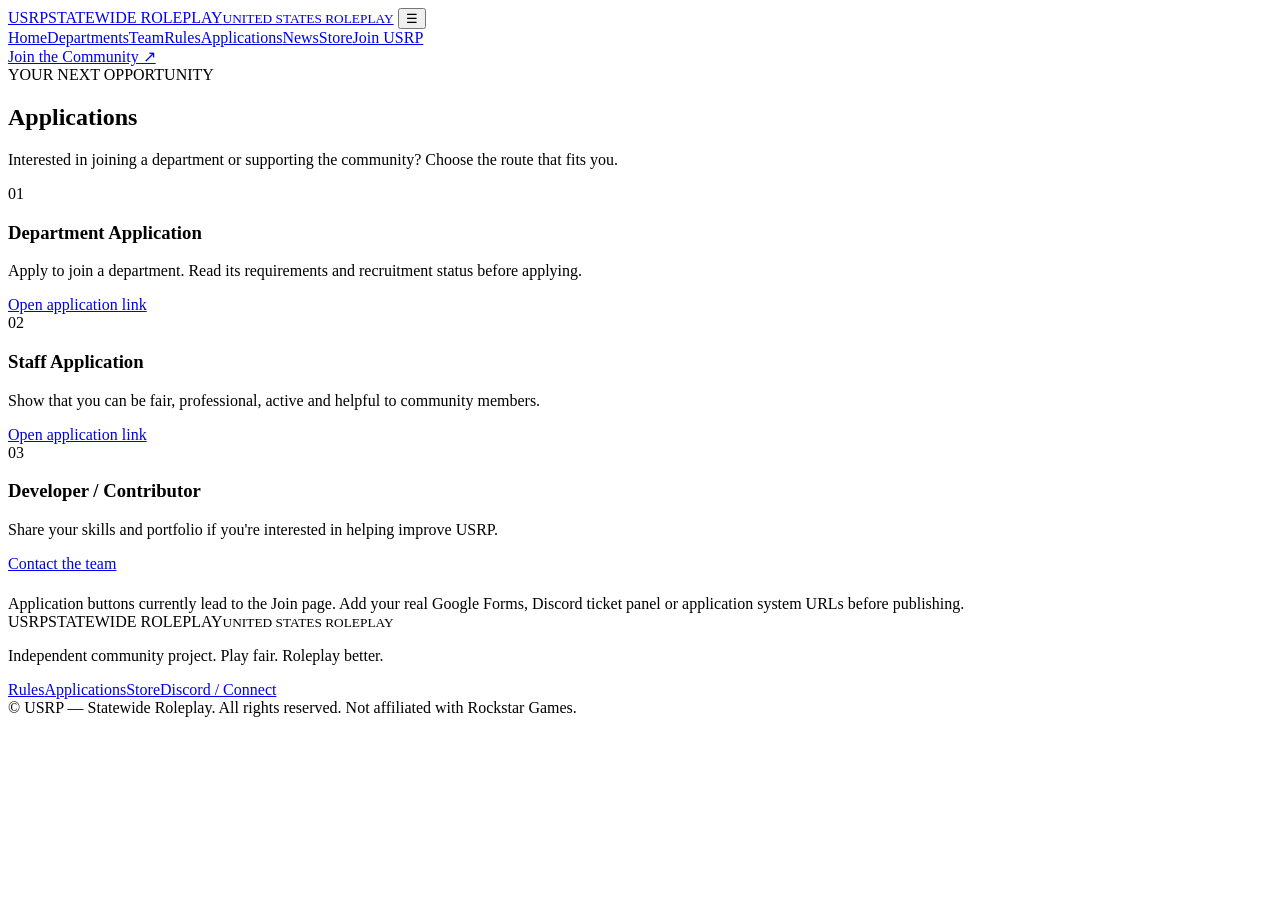
==== applications.html @ fed939ec "Add files via upload" ====
<!doctype html>
<html lang="en"><head><meta charset="utf-8"><meta name="viewport" content="width=device-width, initial-scale=1">
<meta name="theme-color" content="#07111f"><meta name="description" content="USRP — Statewide Roleplay, a community-driven FiveM roleplay experience.">
<title>Applications | USRP — Statewide Roleplay</title><link rel="stylesheet" href="assets/style.css"></head>
<body><header><div class="container nav">
      <a class="brand" href="index.html"><span class="brand-mark">USRP</span><span>STATEWIDE ROLEPLAY<small>UNITED STATES ROLEPLAY</small></span></a>
      <button class="menu-toggle" aria-label="Toggle navigation" aria-expanded="false">☰</button>
      <nav class="nav-links" aria-label="Main navigation"><a href="index.html" class="">Home</a><a href="departments.html" class="">Departments</a><a href="team.html" class="">Team</a><a href="rules.html" class="">Rules</a><a href="applications.html" class="">Applications</a><a href="news.html" class="">News</a><a href="store.html" class="">Store</a><a href="join.html">Join USRP</a></nav>
      <a class="nav-cta" href="join.html">Join the Community ↗</a>
    </div></header><main><section class="page-hero"><div class="container page-heading"><div class="eyebrow">YOUR NEXT OPPORTUNITY</div><h1>Applications</h1><p>Interested in joining a department or supporting the community? Choose the route that fits you.</p></div></section>
<section><div class="container"><div class="grid-3">
<article class="feature"><div class="feature-icon">01</div><h3>Department Application</h3><p>Apply to join a department. Read its requirements and recruitment status before applying.</p><div class="actions"><a class="btn btn-secondary" href="join.html">Open application link</a></div></article>
<article class="feature"><div class="feature-icon">02</div><h3>Staff Application</h3><p>Show that you can be fair, professional, active and helpful to community members.</p><div class="actions"><a class="btn btn-secondary" href="join.html">Open application link</a></div></article>
<article class="feature"><div class="feature-icon">03</div><h3>Developer / Contributor</h3><p>Share your skills and portfolio if you're interested in helping improve USRP.</p><div class="actions"><a class="btn btn-secondary" href="join.html">Contact the team</a></div></article>
</div><div class="notice" style="margin-top:22px">Application buttons currently lead to the Join page. Add your real Google Forms, Discord ticket panel or application system URLs before publishing.</div></div></section></main><footer><div class="container footer-inner">
      <div class="brand"><span class="brand-mark">USRP</span><span>STATEWIDE ROLEPLAY<small>UNITED STATES ROLEPLAY</small><p>Independent community project. Play fair. Roleplay better.</p></span></div>
      <div class="footer-links"><a href="rules.html">Rules</a><a href="applications.html">Applications</a><a href="store.html">Store</a><a href="join.html">Discord / Connect</a></div>
    </div><div class="container small-note">© <span id="year"></span> USRP — Statewide Roleplay. All rights reserved. Not affiliated with Rockstar Games.</div></footer>
    <script src="assets/site.js"></script></body></html>
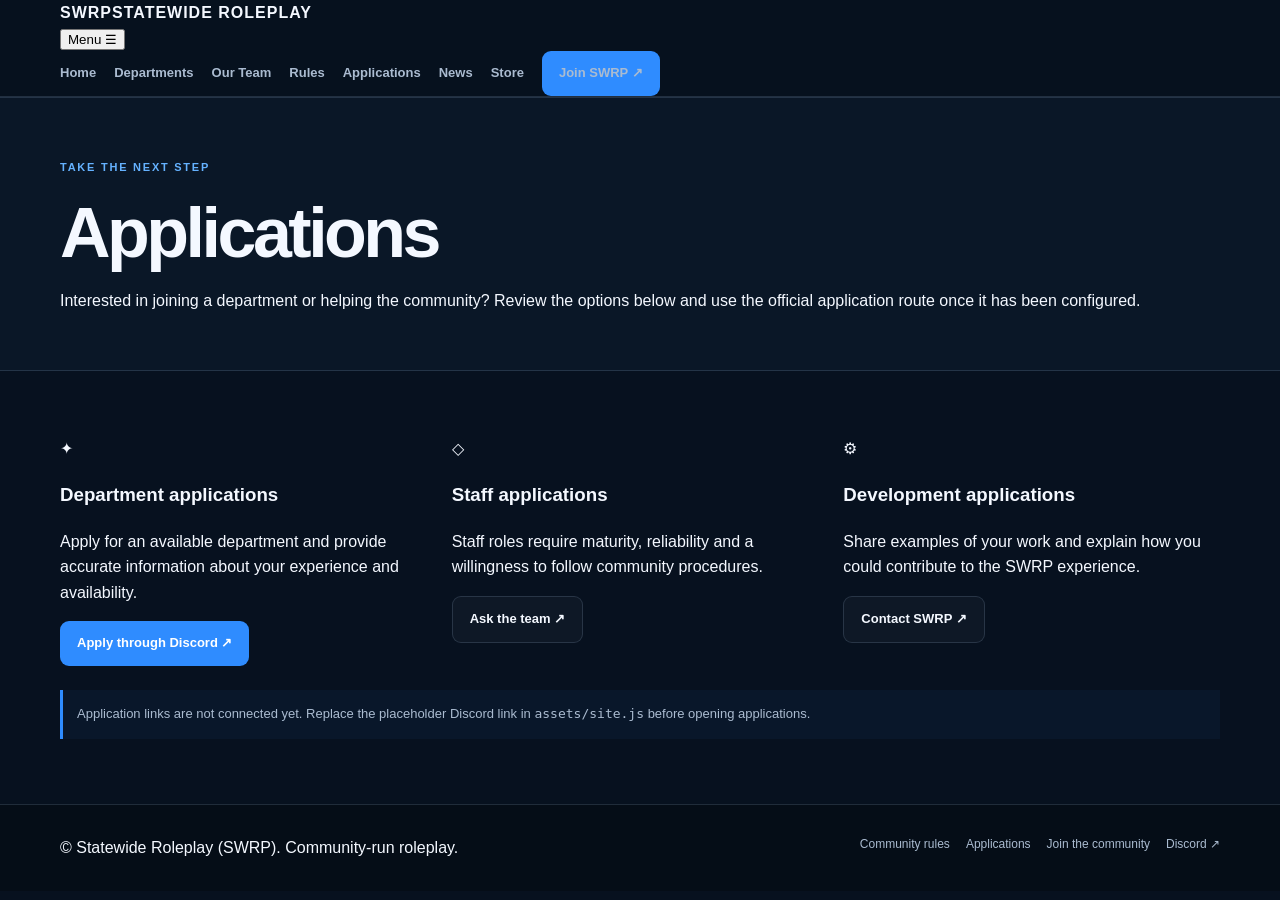
==== commit 02e0b7c6: "Add files via upload" ====
--- a/applications.html
+++ b/applications.html
@@ -1,19 +1,61 @@
 <!doctype html>
-<html lang="en"><head><meta charset="utf-8"><meta name="viewport" content="width=device-width, initial-scale=1">
-<meta name="theme-color" content="#07111f"><meta name="description" content="USRP — Statewide Roleplay, a community-driven FiveM roleplay experience.">
-<title>Applications | USRP — Statewide Roleplay</title><link rel="stylesheet" href="assets/style.css"></head>
-<body><header><div class="container nav">
-      <a class="brand" href="index.html"><span class="brand-mark">USRP</span><span>STATEWIDE ROLEPLAY<small>UNITED STATES ROLEPLAY</small></span></a>
-      <button class="menu-toggle" aria-label="Toggle navigation" aria-expanded="false">☰</button>
-      <nav class="nav-links" aria-label="Main navigation"><a href="index.html" class="">Home</a><a href="departments.html" class="">Departments</a><a href="team.html" class="">Team</a><a href="rules.html" class="">Rules</a><a href="applications.html" class="">Applications</a><a href="news.html" class="">News</a><a href="store.html" class="">Store</a><a href="join.html">Join USRP</a></nav>
-      <a class="nav-cta" href="join.html">Join the Community ↗</a>
-    </div></header><main><section class="page-hero"><div class="container page-heading"><div class="eyebrow">YOUR NEXT OPPORTUNITY</div><h1>Applications</h1><p>Interested in joining a department or supporting the community? Choose the route that fits you.</p></div></section>
-<section><div class="container"><div class="grid-3">
-<article class="feature"><div class="feature-icon">01</div><h3>Department Application</h3><p>Apply to join a department. Read its requirements and recruitment status before applying.</p><div class="actions"><a class="btn btn-secondary" href="join.html">Open application link</a></div></article>
-<article class="feature"><div class="feature-icon">02</div><h3>Staff Application</h3><p>Show that you can be fair, professional, active and helpful to community members.</p><div class="actions"><a class="btn btn-secondary" href="join.html">Open application link</a></div></article>
-<article class="feature"><div class="feature-icon">03</div><h3>Developer / Contributor</h3><p>Share your skills and portfolio if you're interested in helping improve USRP.</p><div class="actions"><a class="btn btn-secondary" href="join.html">Contact the team</a></div></article>
-</div><div class="notice" style="margin-top:22px">Application buttons currently lead to the Join page. Add your real Google Forms, Discord ticket panel or application system URLs before publishing.</div></div></section></main><footer><div class="container footer-inner">
-      <div class="brand"><span class="brand-mark">USRP</span><span>STATEWIDE ROLEPLAY<small>UNITED STATES ROLEPLAY</small><p>Independent community project. Play fair. Roleplay better.</p></span></div>
-      <div class="footer-links"><a href="rules.html">Rules</a><a href="applications.html">Applications</a><a href="store.html">Store</a><a href="join.html">Discord / Connect</a></div>
-    </div><div class="container small-note">© <span id="year"></span> USRP — Statewide Roleplay. All rights reserved. Not affiliated with Rockstar Games.</div></footer>
-    <script src="assets/site.js"></script></body></html>+<html lang="en-GB">
+<head>
+  <meta charset="utf-8">
+  <meta name="viewport" content="width=device-width, initial-scale=1">
+  <meta name="theme-color" content="#07111f">
+  <meta name="description" content="Find application information for joining SWRP departments and teams.">
+  <title>Applications | SWRP — Statewide Roleplay</title>
+  <link rel="stylesheet" href="assets/style.css">
+</head>
+<body>
+
+<header class="site-header">
+  <div class="container header-inner">
+    <a class="brand" href="index.html" aria-label="SWRP home">
+      <img src="assets/swrp-logo.png" alt="SWRP logo" onerror="this.style.display='none'">
+      <span class="brand-copy"><span class="brand-name">SWRP</span><span class="brand-subtitle">STATEWIDE ROLEPLAY</span></span>
+    </a>
+    <button class="menu-toggle" type="button" aria-expanded="false" aria-label="Open navigation">Menu ☰</button>
+    <nav class="nav-links" aria-label="Main navigation">
+      <a href="index.html" data-page="index.html">Home</a>
+      <a href="departments.html" data-page="departments.html">Departments</a>
+      <a href="team.html" data-page="team.html">Our Team</a>
+      <a href="rules.html" data-page="rules.html">Rules</a>
+      <a href="applications.html" data-page="applications.html">Applications</a>
+      <a href="news.html" data-page="news.html">News</a>
+      <a href="store.html" data-page="store.html">Store</a>
+      <a class="nav-cta" href="join.html" data-page="join.html">Join SWRP ↗</a>
+    </nav>
+  </div>
+</header>
+
+
+<main>
+<section class="page-hero"><div class="container"><span class="eyebrow">Take the next step</span><h1>Applications</h1><p>Interested in joining a department or helping the community? Review the options below and use the official application route once it has been configured.</p></div></section>
+<section class="section"><div class="container">
+<div class="grid grid-3">
+<article class="card"><div class="card-icon">✦</div><h3>Department applications</h3><p>Apply for an available department and provide accurate information about your experience and availability.</p><a class="btn btn-primary" href="#" data-config-link="applications">Apply through Discord ↗</a></article>
+<article class="card"><div class="card-icon">◇</div><h3>Staff applications</h3><p>Staff roles require maturity, reliability and a willingness to follow community procedures.</p><a class="btn btn-secondary" href="#" data-config-link="discord">Ask the team ↗</a></article>
+<article class="card"><div class="card-icon">⚙</div><h3>Development applications</h3><p>Share examples of your work and explain how you could contribute to the SWRP experience.</p><a class="btn btn-secondary" href="#" data-config-link="discord">Contact SWRP ↗</a></article>
+</div>
+<div class="notice" style="margin-top:24px">Application links are not connected yet. Replace the placeholder Discord link in <code>assets/site.js</code> before opening applications.</div>
+</div></section>
+</main>
+
+
+<footer class="site-footer">
+  <div class="container footer-inner">
+    <div class="footer-copy">© <span data-year></span> Statewide Roleplay (SWRP). Community-run roleplay.</div>
+    <div class="footer-links">
+      <a href="rules.html">Community rules</a>
+      <a href="applications.html">Applications</a>
+      <a href="join.html">Join the community</a>
+      <a href="#" data-config-link="discord">Discord ↗</a>
+    </div>
+  </div>
+</footer>
+<script src="assets/site.js"></script>
+
+</body>
+</html>
--- a/assets/style.css
+++ b/assets/style.css
@@ -0,0 +1,389 @@
+
+:root {
+  --bg: #07111f;
+  --panel: #0d1b2e;
+  --blue: #2f8cff;
+  --blue2: #65b2ff;
+  --text: #f4f8ff;
+  --muted: #aabbd0;
+  --line: rgba(164, 195, 230, .17);
+}
+
+* {
+  box-sizing: border-box;
+}
+
+html {
+  scroll-behavior: smooth;
+}
+
+body {
+  margin: 0;
+  color: var(--text);
+  background: var(--bg);
+  font-family: Arial, sans-serif;
+  line-height: 1.6;
+}
+
+a {
+  color: inherit;
+  text-decoration: none;
+}
+
+header {
+  position: sticky;
+  top: 0;
+  z-index: 20;
+  background: rgba(7, 17, 31, .96);
+  border-bottom: 1px solid var(--line);
+}
+
+.container {
+  width: min(1160px, calc(100% - 40px));
+  margin: auto;
+}
+
+.nav {
+  min-height: 76px;
+  display: flex;
+  align-items: center;
+  justify-content: space-between;
+  gap: 20px;
+}
+
+.brand {
+  display: flex;
+  align-items: center;
+  gap: 12px;
+  font-weight: 900;
+  letter-spacing: .04em;
+}
+
+.brand-mark {
+  display: grid;
+  place-items: center;
+  width: 42px;
+  height: 42px;
+  border-radius: 12px;
+  background: linear-gradient(135deg, var(--blue), #174ca0);
+}
+
+.brand small {
+  display: block;
+  color: var(--muted);
+  font-size: 10px;
+  letter-spacing: .12em;
+}
+
+.nav-links {
+  display: flex;
+  align-items: center;
+  gap: 18px;
+}
+
+.nav-links a {
+  color: var(--muted);
+  font-size: 13px;
+  font-weight: bold;
+}
+
+.nav-links a:hover,
+.nav-links a.active {
+  color: white;
+}
+
+.nav-cta,
+.btn {
+  display: inline-flex;
+  align-items: center;
+  justify-content: center;
+  border-radius: 9px;
+  padding: 12px 17px;
+  font-weight: bold;
+  font-size: 13px;
+}
+
+.nav-cta,
+.btn-primary {
+  background: var(--blue);
+  color: white;
+}
+
+.btn-secondary {
+  border: 1px solid var(--line);
+  background: #ffffff08;
+}
+
+.hero {
+  padding: 85px 0;
+  background: radial-gradient(ellipse at 80% 10%, #164e8c55, transparent 45%), #091625;
+  border-bottom: 1px solid var(--line);
+}
+
+.hero-grid {
+  display: grid;
+  grid-template-columns: 1.1fr .9fr;
+  gap: 45px;
+  align-items: center;
+}
+
+.eyebrow {
+  color: var(--blue2);
+  font-size: 11px;
+  font-weight: 900;
+  letter-spacing: .16em;
+  text-transform: uppercase;
+}
+
+h1 {
+  margin: 18px 0;
+  font-size: clamp(42px, 5.5vw, 70px);
+  letter-spacing: -.05em;
+  line-height: 1.05;
+}
+
+h1 span {
+  color: var(--blue2);
+}
+
+.hero-copy,
+.page-heading p {
+  color: var(--muted);
+  font-size: 16px;
+}
+
+.actions {
+  display: flex;
+  flex-wrap: wrap;
+  gap: 12px;
+  margin-top: 25px;
+}
+
+.hero-card,
+.feature,
+.content-card {
+  padding: 24px;
+  border: 1px solid var(--line);
+  border-radius: 16px;
+  background: linear-gradient(145deg, var(--panel), #091625);
+}
+
+.hero-card h3,
+.feature h3,
+.content-card h3 {
+  margin-bottom: 8px;
+}
+
+.hero-card p,
+.feature p,
+.content-card p {
+  color: var(--muted);
+  font-size: 13px;
+}
+
+.stat-grid,
+.grid-3 {
+  display: grid;
+  grid-template-columns: repeat(3, 1fr);
+  gap: 15px;
+}
+
+.stat {
+  padding: 12px;
+  border: 1px solid var(--line);
+  border-radius: 10px;
+  background: #ffffff08;
+}
+
+.stat strong,
+.stat span {
+  display: block;
+}
+
+.stat span,
+.small-note {
+  color: var(--muted);
+  font-size: 11px;
+}
+
+section {
+  padding: 65px 0;
+}
+
+.section-head {
+  display: flex;
+  justify-content: space-between;
+  align-items: end;
+  gap: 20px;
+  margin-bottom: 28px;
+}
+
+.section-head h2,
+.page-heading h1 {
+  font-size: clamp(30px, 4vw, 44px);
+  line-height: 1.1;
+}
+
+.section-head p {
+  max-width: 470px;
+  color: var(--muted);
+  font-size: 14px;
+}
+
+.feature-icon {
+  display: grid;
+  place-items: center;
+  width: 43px;
+  height: 43px;
+  margin-bottom: 18px;
+  border-radius: 12px;
+  color: var(--blue2);
+  background: #2f8cff1a;
+}
+
+.band,
+.page-hero {
+  background: #0a1727;
+  border-block: 1px solid var(--line);
+}
+
+.page-hero {
+  padding: 55px 0 40px;
+}
+
+.page-heading {
+  max-width: 760px;
+}
+
+.page-heading h1 {
+  margin: 12px 0;
+}
+
+.content-layout {
+  display: grid;
+  grid-template-columns: 1fr 1fr;
+  gap: 18px;
+}
+
+.content-card {
+  margin-bottom: 16px;
+}
+
+.content-card .tag {
+  color: var(--blue2);
+  font-size: 10px;
+  font-weight: bold;
+  text-transform: uppercase;
+}
+
+.list {
+  padding-left: 20px;
+  color: var(--muted);
+  font-size: 14px;
+}
+
+.list li {
+  margin: 8px 0;
+}
+
+.notice {
+  padding: 14px;
+  border-left: 3px solid var(--blue);
+  background: #2f8cff0d;
+  color: var(--muted);
+  font-size: 13px;
+}
+
+footer {
+  padding: 30px 0;
+  border-top: 1px solid var(--line);
+  background: #050d17;
+}
+
+.footer-inner {
+  display: flex;
+  justify-content: space-between;
+  gap: 20px;
+}
+
+.footer-links {
+  display: flex;
+  flex-wrap: wrap;
+  gap: 16px;
+  color: var(--muted);
+  font-size: 12px;
+}
+
+@media (max-width: 900px) {
+  .hero-grid,
+  .content-layout {
+    grid-template-columns: 1fr;
+  }
+
+  .grid-3 {
+    grid-template-columns: 1fr 1fr;
+  }
+
+  .nav-links {
+    flex-wrap: wrap;
+    gap: 10px;
+  }
+}
+
+@media (max-width: 600px) {
+  .grid-3,
+  .stat-grid {
+    grid-template-columns: 1fr;
+  }
+
+  .section-head,
+  .footer-inner {
+    align-items: flex-start;
+    flex-direction: column;
+  }
+
+  .nav {
+    flex-wrap: wrap;
+    padding: 12px 0;
+  }
+}
+
+
+/* SWRP logo and branding */
+.brand {
+  display: flex;
+  align-items: center;
+  gap: 12px;
+  text-decoration: none;
+}
+
+.brand img {
+  width: 48px;
+  height: 48px;
+  object-fit: contain;
+  flex-shrink: 0;
+}
+
+.brand span {
+  font-weight: 800;
+  letter-spacing: 1px;
+}
+
+.brand strong {
+  color: #ffffff;
+}
+
+.brand small {
+  display: block;
+  color: #a9b9d0;
+  font-size: 11px;
+  letter-spacing: 2px;
+  margin-top: 3px;
+}
+
+@media (max-width: 600px) {
+  .brand img {
+    width: 40px;
+    height: 40px;
+  }
+}
